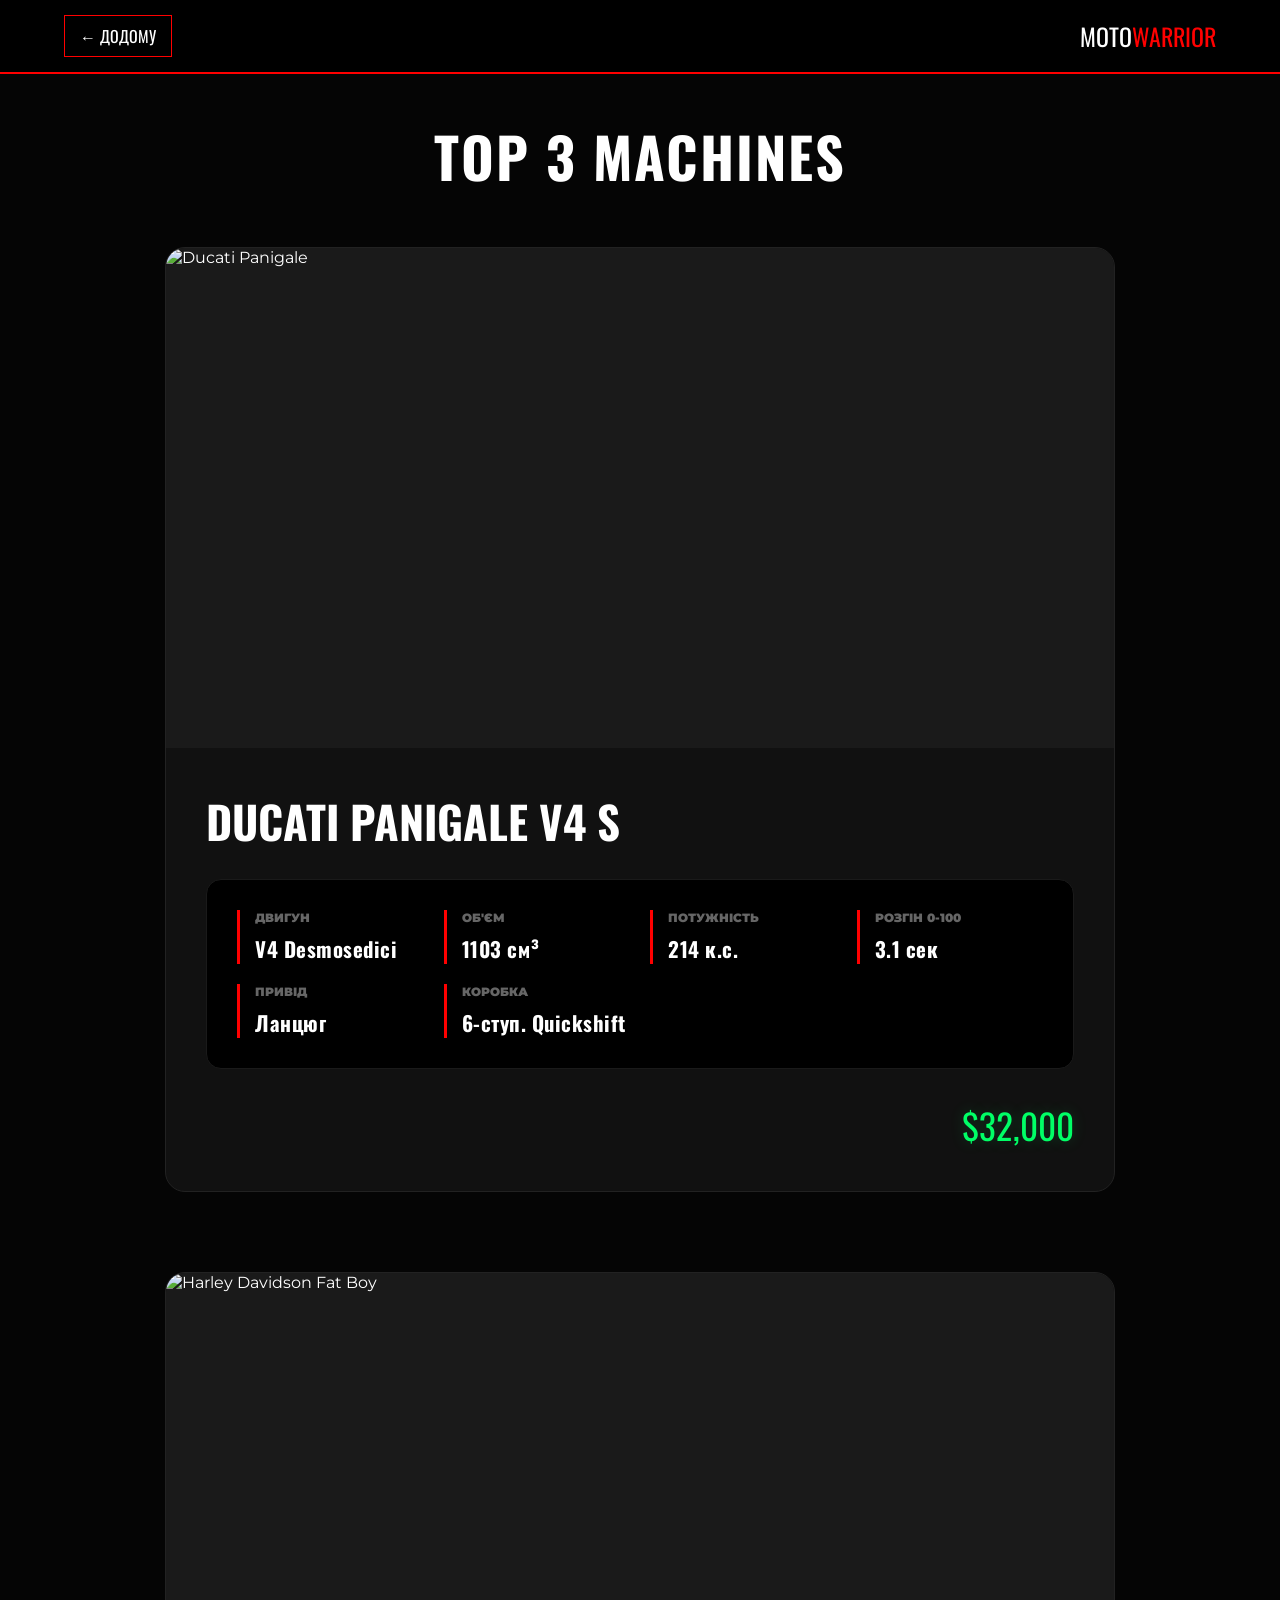
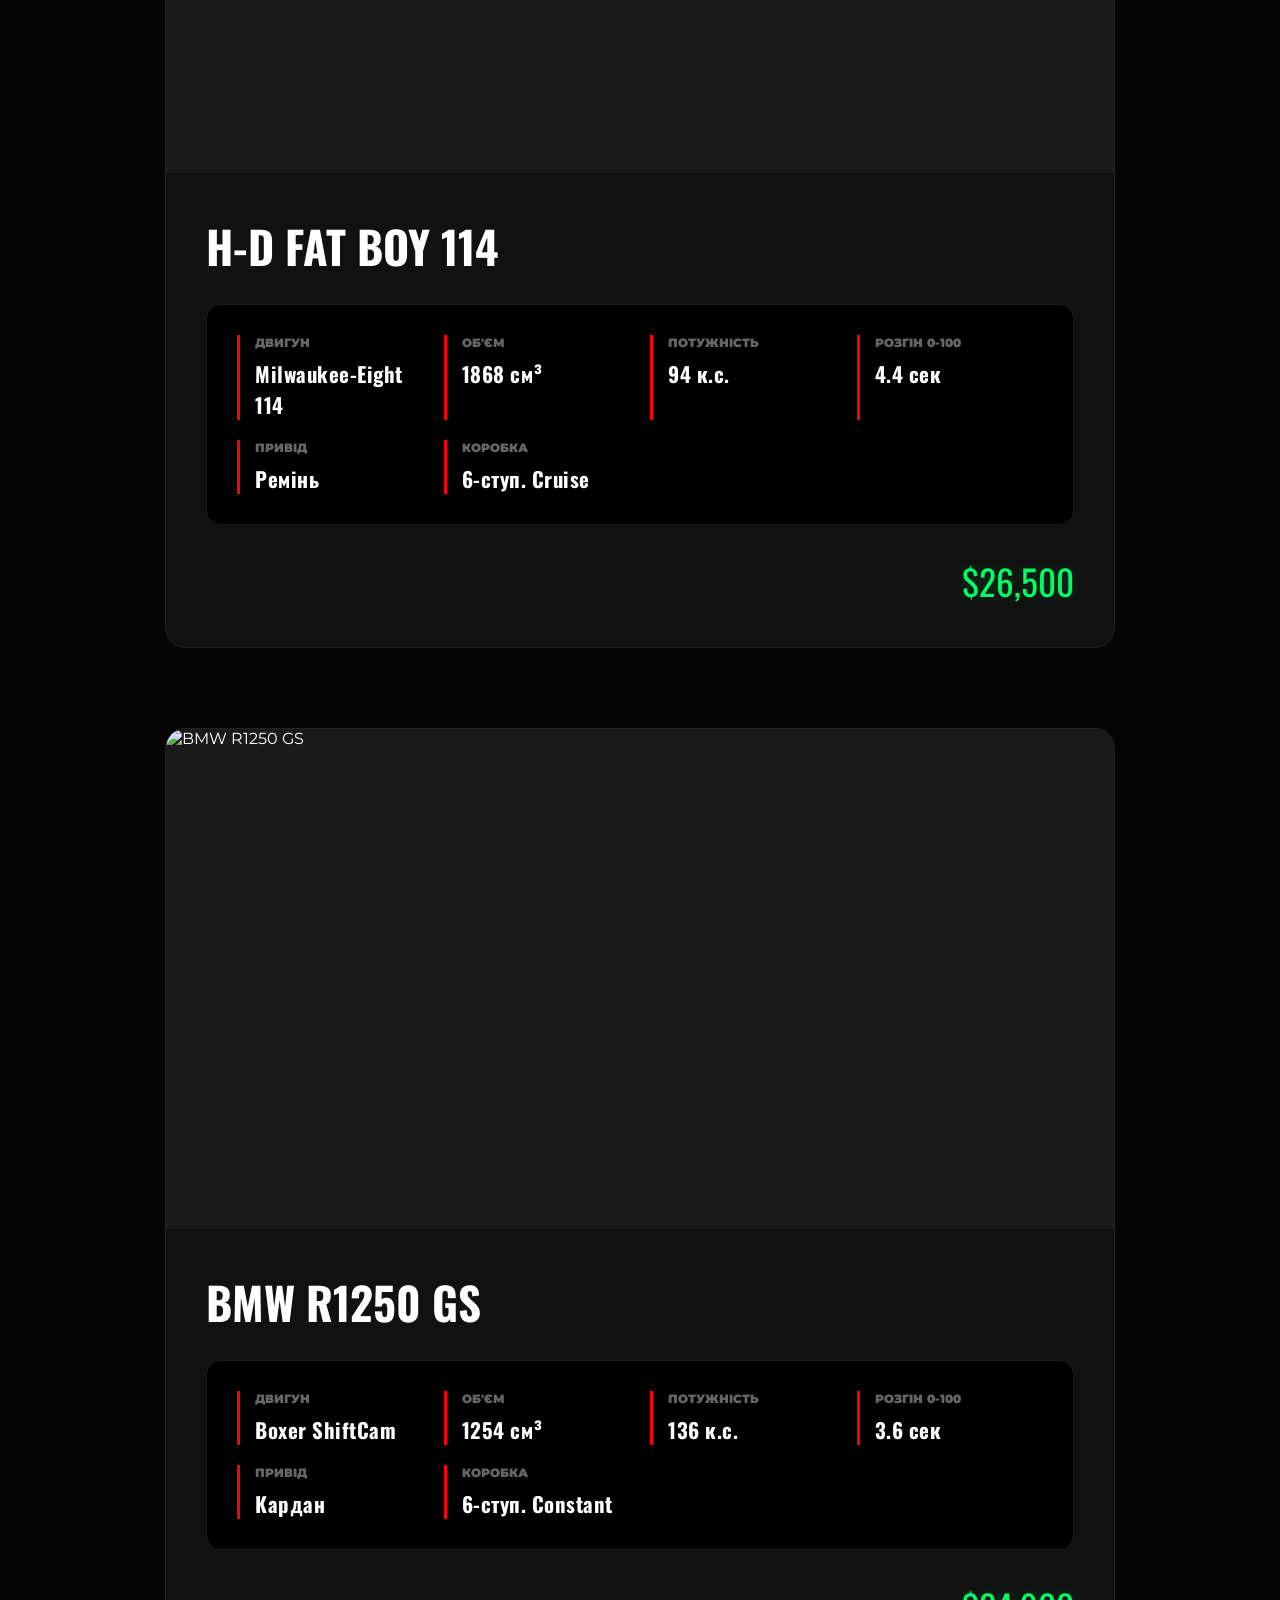
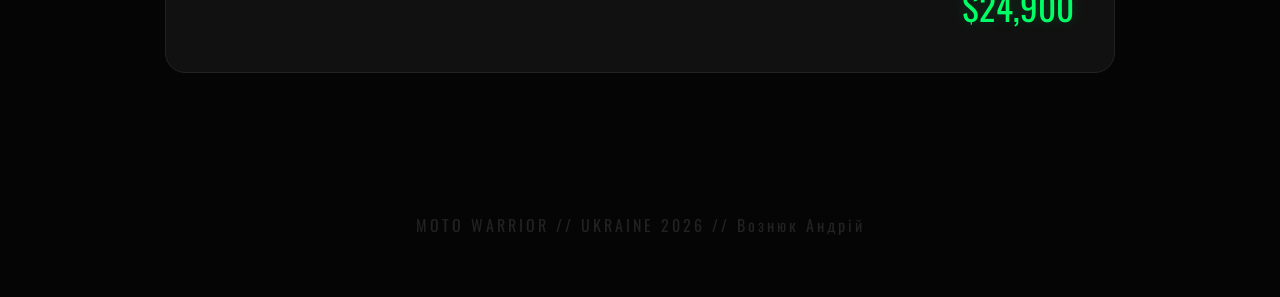
==== catalog.html @ 9e951463 "Add files via upload" ====
<!DOCTYPE html>
<html lang="uk">
<head>
    <meta charset="UTF-8">
    <meta name="viewport" content="width=device-width, initial-scale=1.0">
    <title>ТОП-3 МОНСТРИ | MOTO WARRIOR</title>
    <link href="https://fonts.googleapis.com/css2?family=Oswald:wght@700&family=Montserrat:wght@400;900&display=swap" rel="stylesheet">
    <style>
        :root { --red: #ff0000; --bg: #050505; --card: #111; --green: #00ff66; }
        body { background: var(--bg); color: #fff; margin: 0; font-family: 'Montserrat', sans-serif; }
        
        header { 
            position: sticky; top: 0; background: #000; padding: 15px 5%; 
            border-bottom: 2px solid var(--red); z-index: 1000; display: flex; 
            justify-content: space-between; align-items: center;
        }
        .back-btn { color: #fff; text-decoration: none; font-family: 'Oswald'; text-transform: uppercase; border: 1px solid var(--red); padding: 8px 15px; transition: 0.3s; }
        .back-btn:hover { background: var(--red); }
        .logo { font-family: 'Oswald'; font-size: 24px; text-transform: uppercase; color: #fff; text-decoration: none; }
        .logo span { color: var(--red); }

        .wrapper { max-width: 950px; margin: 40px auto; padding: 0 20px; }
        h1 { font-family: 'Oswald'; font-size: 3.5rem; text-align: center; margin-bottom: 50px; text-transform: uppercase; letter-spacing: 2px; }

        .card { background: var(--card); margin-bottom: 80px; border-radius: 20px; overflow: hidden; border: 1px solid #222; position: relative; }
        
        .img-box { width: 100%; height: 500px; background: #1a1a1a; }
        .img-box img { width: 100%; height: 100%; object-fit: cover; object-position: center; display: block; }

        .info { padding: 40px; }
        .info h2 { font-family: 'Oswald'; font-size: 2.8rem; margin: 0 0 25px 0; color: #fff; text-transform: uppercase; }
        
        /* Специфікації */
        .specs-grid { 
            display: grid; 
            grid-template-columns: repeat(auto-fit, minmax(180px, 1fr)); 
            gap: 20px; 
            background: #000;
            padding: 30px;
            border-radius: 15px;
            border: 1px solid #1a1a1a;
        }
        .s-item { border-left: 3px solid var(--red); padding-left: 15px; }
        .s-item span { display: block; color: #666; font-size: 0.75rem; text-transform: uppercase; font-weight: 900; margin-bottom: 8px; }
        .s-item strong { font-family: 'Oswald'; font-size: 1.3rem; color: #fff; letter-spacing: 0.5px; }

        .price-tag { 
            margin-top: 30px; 
            font-family: 'Oswald'; 
            font-size: 2.2rem; 
            color: var(--green); 
            text-align: right;
            text-shadow: 0 0 15px rgba(0, 255, 102, 0.2);
        }

        @media (max-width: 600px) { 
            .img-box { height: 300px; } 
            .specs-grid { grid-template-columns: 1fr 1fr; padding: 20px; }
            h1 { font-size: 2.5rem; }
        }
    </style>
</head>
<body>

<header>
    <a href="index.html" class="back-btn">← ДОДОМУ</a>
    <a href="index.html" class="logo">MOTO<span>WARRIOR</span></a>
</header>

<div class="wrapper">
    <h1>TOP 3 MACHINES</h1>

    <div class="card">
        <div class="img-box">
            <img src="https://images.unsplash.com/photo-1568772585407-9361f9bf3a87?q=80&w=1200" alt="Ducati Panigale">
        </div>
        <div class="info">
            <h2>Ducati Panigale V4 S</h2>
            <div class="specs-grid">
                <div class="s-item"><span>Двигун</span><strong>V4 Desmosedici</strong></div>
                <div class="s-item"><span>Об'єм</span><strong>1103 см³</strong></div>
                <div class="s-item"><span>Потужність</span><strong>214 к.с.</strong></div>
                <div class="s-item"><span>Розгін 0-100</span><strong>3.1 сек</strong></div>
                <div class="s-item"><span>Привід</span><strong>Ланцюг</strong></div>
                <div class="s-item"><span>Коробка</span><strong>6-ступ. Quickshift</strong></div>
            </div>
            <div class="price-tag">$32,000</div>
        </div>
    </div>

    <div class="card">
        <div class="img-box">
            <img src="https://images.unsplash.com/photo-1558981806-ec527fa84c39?q=80&w=1200" alt="Harley Davidson Fat Boy">
        </div>
        <div class="info">
            <h2>H-D Fat Boy 114</h2>
            <div class="specs-grid">
                <div class="s-item"><span>Двигун</span><strong>Milwaukee-Eight 114</strong></div>
                <div class="s-item"><span>Об'єм</span><strong>1868 см³</strong></div>
                <div class="s-item"><span>Потужність</span><strong>94 к.с.</strong></div>
                <div class="s-item"><span>Розгін 0-100</span><strong>4.4 сек</strong></div>
                <div class="s-item"><span>Привід</span><strong>Ремінь</strong></div>
                <div class="s-item"><span>Коробка</span><strong>6-ступ. Cruise</strong></div>
            </div>
            <div class="price-tag">$26,500</div>
        </div>
    </div>

    <div class="card">
        <div class="img-box">
            <img src="https://images.unsplash.com/photo-1591637333184-19aa84b3e01f?q=80&w=1200" alt="BMW R1250 GS">
        </div>
        <div class="info">
            <h2>BMW R1250 GS</h2>
            <div class="specs-grid">
                <div class="s-item"><span>Двигун</span><strong>Boxer ShiftCam</strong></div>
                <div class="s-item"><span>Об'єм</span><strong>1254 см³</strong></div>
                <div class="s-item"><span>Потужність</span><strong>136 к.с.</strong></div>
                <div class="s-item"><span>Розгін 0-100</span><strong>3.6 сек</strong></div>
                <div class="s-item"><span>Привід</span><strong>Кардан</strong></div>
                <div class="s-item"><span>Коробка</span><strong>6-ступ. Constant</strong></div>
            </div>
            <div class="price-tag">$24,900</div>
        </div>
    </div>

</div>

<footer style="text-align: center; padding: 60px; color: #222; font-family: 'Oswald'; letter-spacing: 3px;">
    MOTO WARRIOR // UKRAINE 2026 // Вознюк Андрій
</footer>

</body>
</html>
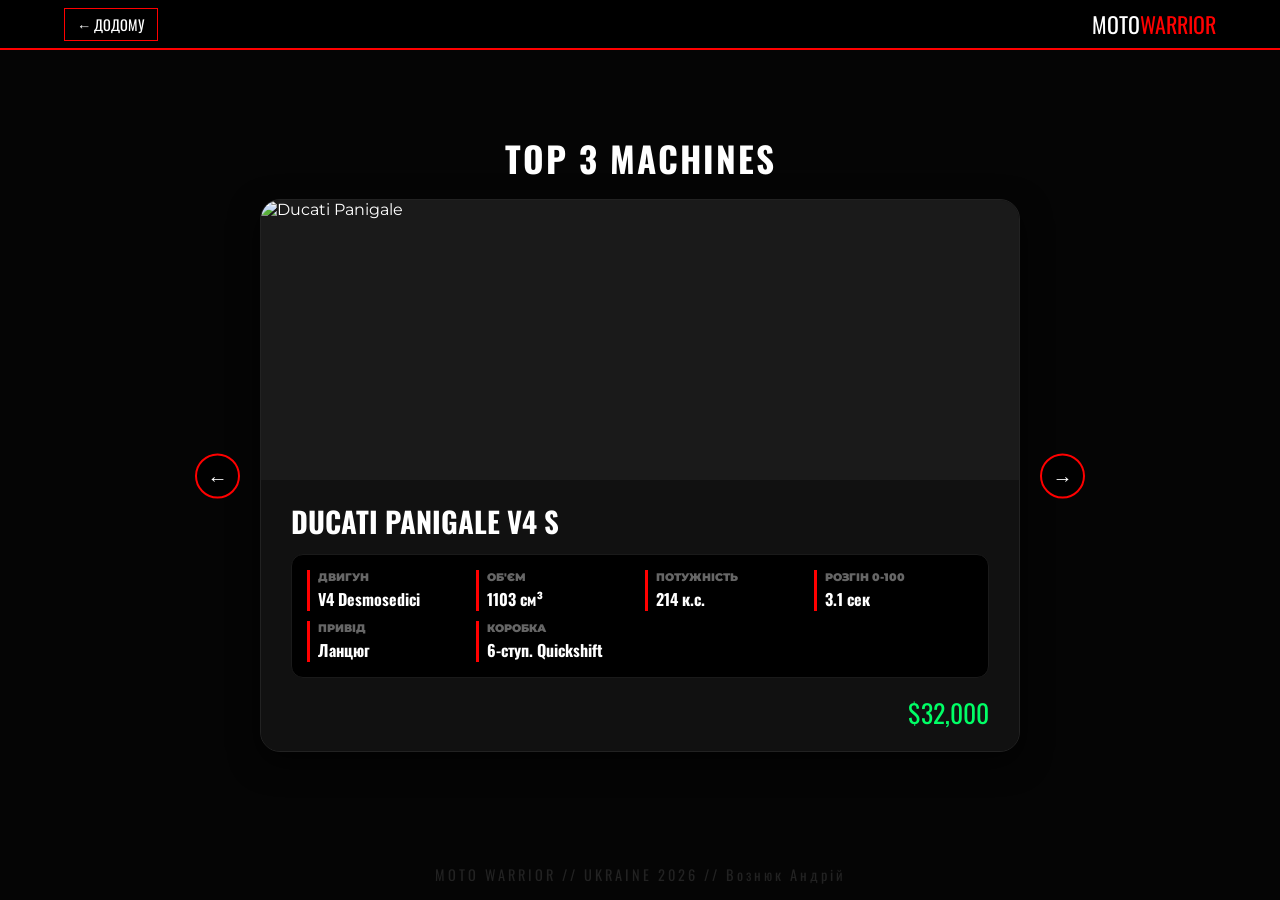
==== commit f835d27e: "catalog.html" ====
--- a/catalog.html
+++ b/catalog.html
@@ -7,56 +7,115 @@
     <link href="https://fonts.googleapis.com/css2?family=Oswald:wght@700&family=Montserrat:wght@400;900&display=swap" rel="stylesheet">
     <style>
         :root { --red: #ff0000; --bg: #050505; --card: #111; --green: #00ff66; }
-        body { background: var(--bg); color: #fff; margin: 0; font-family: 'Montserrat', sans-serif; }
-        
+        
+        html, body { height: 100%; margin: 0; background: var(--bg); color: #fff; font-family: 'Montserrat', sans-serif; overflow: hidden; }
+        body { display: flex; flex-direction: column; justify-content: space-between; }
+
         header { 
-            position: sticky; top: 0; background: #000; padding: 15px 5%; 
+            background: #000; padding: 10px 5%; 
             border-bottom: 2px solid var(--red); z-index: 1000; display: flex; 
             justify-content: space-between; align-items: center;
-        }
-        .back-btn { color: #fff; text-decoration: none; font-family: 'Oswald'; text-transform: uppercase; border: 1px solid var(--red); padding: 8px 15px; transition: 0.3s; }
+            height: 50px; box-sizing: border-box;
+        }
+        .back-btn { color: #fff; text-decoration: none; font-family: 'Oswald'; text-transform: uppercase; border: 1px solid var(--red); padding: 5px 12px; transition: 0.3s; font-size: 0.9rem; }
         .back-btn:hover { background: var(--red); }
-        .logo { font-family: 'Oswald'; font-size: 24px; text-transform: uppercase; color: #fff; text-decoration: none; }
+        .logo { font-family: 'Oswald'; font-size: 22px; text-transform: uppercase; color: #fff; text-decoration: none; }
         .logo span { color: var(--red); }
 
-        .wrapper { max-width: 950px; margin: 40px auto; padding: 0 20px; }
-        h1 { font-family: 'Oswald'; font-size: 3.5rem; text-align: center; margin-bottom: 50px; text-transform: uppercase; letter-spacing: 2px; }
-
-        .card { background: var(--card); margin-bottom: 80px; border-radius: 20px; overflow: hidden; border: 1px solid #222; position: relative; }
-        
-        .img-box { width: 100%; height: 500px; background: #1a1a1a; }
-        .img-box img { width: 100%; height: 100%; object-fit: cover; object-position: center; display: block; }
-
-        .info { padding: 40px; }
-        .info h2 { font-family: 'Oswald'; font-size: 2.8rem; margin: 0 0 25px 0; color: #fff; text-transform: uppercase; }
-        
-        /* Специфікації */
+        .wrapper { max-width: 800px; width: 100%; margin: auto; padding: 0 20px; position: relative; box-sizing: border-box; }
+        h1 { font-family: 'Oswald'; font-size: 2.2rem; text-align: center; margin: 0 0 15px 0; text-transform: uppercase; letter-spacing: 2px; }
+
+        .slider-relative { position: relative; width: 100%; display: flex; align-items: center; }
+
+        .slider-container {
+            overflow: hidden;
+            width: 100%;
+            border-radius: 20px;
+            border: 1px solid #222;
+            background: var(--card);
+            box-shadow: 0 10px 30px rgba(0,0,0,0.7);
+        }
+
+        .slider-track {
+            display: flex;
+            transition: transform 0.6s cubic-bezier(0.25, 1, 0.5, 1);
+            width: 100%;
+        }
+
+        .card { 
+            flex: 0 0 100%;
+            width: 100%;
+            box-sizing: border-box;
+        }
+        
+        .img-box { width: 100%; height: 280px; background: #1a1a1a; }
+        .img-box img { width: 100%; height: 100%; object-fit: cover; display: block; }
+
+        .info { padding: 20px 30px; background: var(--card); }
+        .info h2 { font-family: 'Oswald'; font-size: 1.8rem; margin: 0 0 12px 0; color: #fff; text-transform: uppercase; }
+        
         .specs-grid { 
             display: grid; 
-            grid-template-columns: repeat(auto-fit, minmax(180px, 1fr)); 
-            gap: 20px; 
+            grid-template-columns: repeat(auto-fit, minmax(140px, 1fr)); 
+            gap: 10px; 
             background: #000;
-            padding: 30px;
-            border-radius: 15px;
+            padding: 15px;
+            border-radius: 12px;
             border: 1px solid #1a1a1a;
         }
-        .s-item { border-left: 3px solid var(--red); padding-left: 15px; }
-        .s-item span { display: block; color: #666; font-size: 0.75rem; text-transform: uppercase; font-weight: 900; margin-bottom: 8px; }
-        .s-item strong { font-family: 'Oswald'; font-size: 1.3rem; color: #fff; letter-spacing: 0.5px; }
+        .s-item { border-left: 3px solid var(--red); padding-left: 8px; }
+        .s-item span { display: block; color: #666; font-size: 0.7rem; text-transform: uppercase; font-weight: 900; margin-bottom: 3px; }
+        .s-item strong { font-family: 'Oswald'; font-size: 1rem; color: #fff; }
 
         .price-tag { 
-            margin-top: 30px; 
+            margin-top: 15px; 
             font-family: 'Oswald'; 
-            font-size: 2.2rem; 
+            font-size: 1.6rem; 
             color: var(--green); 
             text-align: right;
-            text-shadow: 0 0 15px rgba(0, 255, 102, 0.2);
-        }
-
-        @media (max-width: 600px) { 
-            .img-box { height: 300px; } 
-            .specs-grid { grid-template-columns: 1fr 1fr; padding: 20px; }
-            h1 { font-size: 2.5rem; }
+        }
+
+        /* Стрілки чітко по центру */
+        .nav-btn {
+            position: absolute;
+            top: 50%;
+            transform: translateY(-50%);
+            background: rgba(0, 0, 0, 0.85);
+            border: 2px solid var(--red);
+            color: white;
+            width: 45px;
+            height: 45px;
+            border-radius: 50%;
+            cursor: pointer;
+            font-family: 'Oswald';
+            font-size: 20px;
+            z-index: 10;
+            transition: 0.3s;
+            display: flex;
+            align-items: center;
+            justify-content: center;
+        }
+        .nav-btn:hover { background: var(--red); box-shadow: 0 0 15px var(--red); }
+        
+        .prev-btn { left: -65px; }
+        .next-btn { right: -65px; }
+
+        .dots-container { display: flex; justify-content: center; gap: 8px; margin-top: 15px; }
+        .dot { width: 9px; height: 9px; background: #333; border-radius: 50%; cursor: pointer; transition: 0.3s; }
+        .dot.active { background: var(--red); transform: scale(1.2); }
+
+        footer {
+            text-align: center; padding: 15px; color: #222; font-family: 'Oswald'; letter-spacing: 3px; font-size: 0.9rem;
+        }
+
+        @media (max-width: 950px) {
+            .prev-btn { left: 10px; }
+            .next-btn { right: 10px; }
+        }
+        @media (max-width: 600px) {
+            .img-box { height: 180px; }
+            .info h2 { font-size: 1.4rem; }
+            .specs-grid { grid-template-columns: 1fr 1fr; }
         }
     </style>
 </head>
@@ -70,66 +129,89 @@
 <div class="wrapper">
     <h1>TOP 3 MACHINES</h1>
 
-    <div class="card">
-        <div class="img-box">
-            <img src="https://images.unsplash.com/photo-1568772585407-9361f9bf3a87?q=80&w=1200" alt="Ducati Panigale">
-        </div>
-        <div class="info">
-            <h2>Ducati Panigale V4 S</h2>
-            <div class="specs-grid">
-                <div class="s-item"><span>Двигун</span><strong>V4 Desmosedici</strong></div>
-                <div class="s-item"><span>Об'єм</span><strong>1103 см³</strong></div>
-                <div class="s-item"><span>Потужність</span><strong>214 к.с.</strong></div>
-                <div class="s-item"><span>Розгін 0-100</span><strong>3.1 сек</strong></div>
-                <div class="s-item"><span>Привід</span><strong>Ланцюг</strong></div>
-                <div class="s-item"><span>Коробка</span><strong>6-ступ. Quickshift</strong></div>
+    <div class="slider-relative">
+        <button class="nav-btn prev-btn" id="prevBtn">←</button>
+        <button class="nav-btn next-btn" id="nextBtn">→</button>
+
+        <div class="slider-container">
+            <div class="slider-track" id="sliderTrack">
+
+                <div class="card">
+                    <div class="img-box">
+                        <img src="https://images.unsplash.com/photo-1568772585407-9361f9bf3a87?q=80&w=1200" alt="Ducati Panigale">
+                    </div>
+                    <div class="info">
+                        <h2>Ducati Panigale V4 S</h2>
+                        <div class="specs-grid">
+                            <div class="s-item"><span>Двигун</span><strong>V4 Desmosedici</strong></div>
+                            <div class="s-item"><span>Об'єм</span><strong>1103 см³</strong></div>
+                            <div class="s-item"><span>Потужність</span><strong>214 к.с.</strong></div>
+                            <div class="s-item"><span>Розгін 0-100</span><strong>3.1 сек</strong></div>
+                            <div class="s-item"><span>Привід</span><strong>Ланцюг</strong></div>
+                            <div class="s-item"><span>Коробка</span><strong>6-ступ. Quickshift</strong></div>
+                        </div>
+                        <div class="price-tag">$32,000</div>
+                    </div>
+                </div>
+
+                <div class="card">
+                    <div class="img-box">
+                        <img src="https://images.unsplash.com/photo-1558981806-ec527fa84c39?q=80&w=1200" alt="Harley Davidson Fat Boy">
+                    </div>
+                    <div class="info">
+                        <h2>H-D Fat Boy 114</h2>
+                        <div class="specs-grid">
+                            <div class="s-item"><span>Двигун</span><strong>Milwaukee-Eight 114</strong></div>
+                            <div class="s-item"><span>Об'єм</span><strong>1868 см³</strong></div>
+                            <div class="s-item"><span>Потужність</span><strong>94 к.с.</strong></div>
+                            <div class="s-item"><span>Розгін 0-100</span><strong>4.4 сек</strong></div>
+                            <div class="s-item"><span>Привід</span><strong>Ремінь</strong></div>
+                            <div class="s-item"><span>Коробка</span><strong>6-ступ. Cruise</strong></div>
+                        </div>
+                        <div class="price-tag">$26,500</div>
+                    </div>
+                </div>
+
+                <div class="card">
+                    <div class="img-box">
+                        <img src="https://images.unsplash.com/photo-1591637333184-19aa84b3e01f?q=80&w=1200" alt="BMW R1250 GS">
+                    </div>
+                    <div class="info">
+                        <h2>BMW R1250 GS</h2>
+                        <div class="specs-grid">
+                            <div class="s-item"><span>Двигун</span><strong>Boxer ShiftCam</strong></div>
+                            <div class="s-item"><span>Об'єм</span><strong>1254 см³</strong></div>
+                            <div class="s-item"><span>Потужність</span><strong>136 к.с.</strong></div>
+                            <div class="s-item"><span>Розгін 0-100</span><strong>3.6 сек</strong></div>
+                            <div class="s-item"><span>Привід</span><strong>Кардан</strong></div>
+                            <div class="s-item"><span>Коробка</span><strong>6-ступ. Constant</strong></div>
+                        </div>
+                        <div class="price-tag">$24,900</div>
+                    </div>
+                </div>
+
             </div>
-            <div class="price-tag">$32,000</div>
         </div>
     </div>
 
-    <div class="card">
-        <div class="img-box">
-            <img src="https://images.unsplash.com/photo-1558981806-ec527fa84c39?q=80&w=1200" alt="Harley Davidson Fat Boy">
-        </div>
-        <div class="info">
-            <h2>H-D Fat Boy 114</h2>
-            <div class="specs-grid">
-                <div class="s-item"><span>Двигун</span><strong>Milwaukee-Eight 114</strong></div>
-                <div class="s-item"><span>Об'єм</span><strong>1868 см³</strong></div>
-                <div class="s-item"><span>Потужність</span><strong>94 к.с.</strong></div>
-                <div class="s-item"><span>Розгін 0-100</span><strong>4.4 сек</strong></div>
-                <div class="s-item"><span>Привід</span><strong>Ремінь</strong></div>
-                <div class="s-item"><span>Коробка</span><strong>6-ступ. Cruise</strong></div>
-            </div>
-            <div class="price-tag">$26,500</div>
-        </div>
-    </div>
-
-    <div class="card">
-        <div class="img-box">
-            <img src="https://images.unsplash.com/photo-1591637333184-19aa84b3e01f?q=80&w=1200" alt="BMW R1250 GS">
-        </div>
-        <div class="info">
-            <h2>BMW R1250 GS</h2>
-            <div class="specs-grid">
-                <div class="s-item"><span>Двигун</span><strong>Boxer ShiftCam</strong></div>
-                <div class="s-item"><span>Об'єм</span><strong>1254 см³</strong></div>
-                <div class="s-item"><span>Потужність</span><strong>136 к.с.</strong></div>
-                <div class="s-item"><span>Розгін 0-100</span><strong>3.6 сек</strong></div>
-                <div class="s-item"><span>Привід</span><strong>Кардан</strong></div>
-                <div class="s-item"><span>Коробка</span><strong>6-ступ. Constant</strong></div>
-            </div>
-            <div class="price-tag">$24,900</div>
-        </div>
-    </div>
-
+    <div class="dots-container" id="dotsContainer"></div>
 </div>
 
-<footer style="text-align: center; padding: 60px; color: #222; font-family: 'Oswald'; letter-spacing: 3px;">
+<footer>
     MOTO WARRIOR // UKRAINE 2026 // Вознюк Андрій
 </footer>
 
-</body>
-</html>
-		+<script>
+    const track = document.getElementById('sliderTrack');
+    const cards = document.querySelectorAll('.card');
+    const prevBtn = document.getElementById('prevBtn');
+    const nextBtn = document.getElementById('nextBtn');
+    const dotsContainer = document.getElementById('dotsContainer');
+
+    let currentIndex = 0;
+    const totalSlides = cards.length;
+    let autoSlideInterval;
+
+    cards.forEach((_, index) => {
+        const dot = document.createElement('div');
+        dot.classList.add('
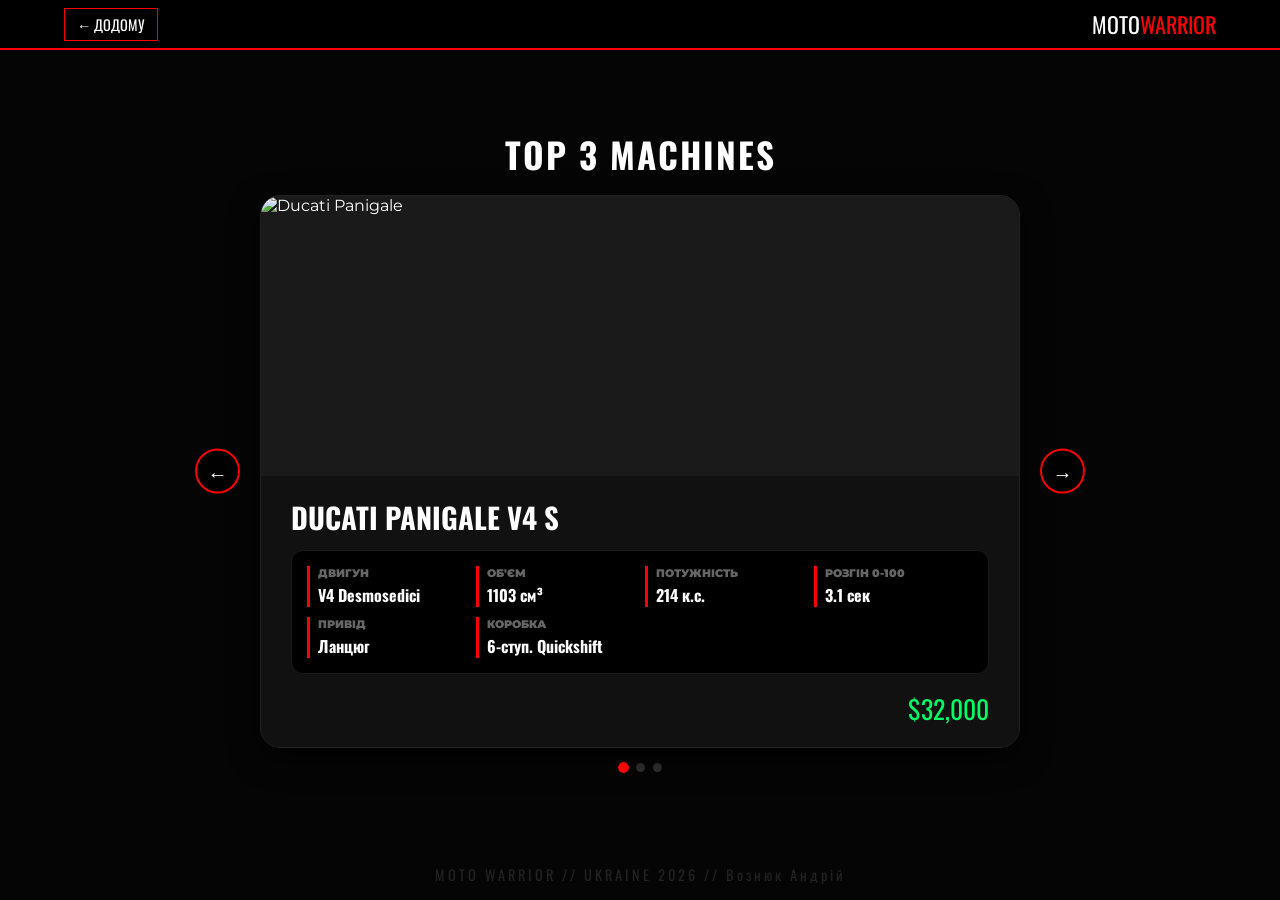
==== commit aa841ba7: "catalog.html" ====
--- a/catalog.html
+++ b/catalog.html
@@ -8,7 +8,7 @@
     <style>
         :root { --red: #ff0000; --bg: #050505; --card: #111; --green: #00ff66; }
         
-        html, body { height: 100%; margin: 0; background: var(--bg); color: #fff; font-family: 'Montserrat', sans-serif; overflow: hidden; }
+        html, body { height: 100%; margin: 0; background: var(--bg); color: #fff; font-family: 'Montserrat', sans-serif; overflow-x: hidden; }
         body { display: flex; flex-direction: column; justify-content: space-between; }
 
         header { 
@@ -22,7 +22,7 @@
         .logo { font-family: 'Oswald'; font-size: 22px; text-transform: uppercase; color: #fff; text-decoration: none; }
         .logo span { color: var(--red); }
 
-        .wrapper { max-width: 800px; width: 100%; margin: auto; padding: 0 20px; position: relative; box-sizing: border-box; }
+        .wrapper { max-width: 800px; width: 100%; margin: auto; padding: 20px; position: relative; box-sizing: border-box; }
         h1 { font-family: 'Oswald'; font-size: 2.2rem; text-align: center; margin: 0 0 15px 0; text-transform: uppercase; letter-spacing: 2px; }
 
         .slider-relative { position: relative; width: 100%; display: flex; align-items: center; }
@@ -75,7 +75,6 @@
             text-align: right;
         }
 
-        /* Стрілки чітко по центру */
         .nav-btn {
             position: absolute;
             top: 50%;
@@ -212,6 +211,62 @@
     const totalSlides = cards.length;
     let autoSlideInterval;
 
+    // Створення точок
     cards.forEach((_, index) => {
         const dot = document.createElement('div');
-        dot.classList.add('
+        dot.classList.add('dot');
+        if (index === 0) dot.classList.add('active');
+        dot.addEventListener('click', () => {
+            goToSlide(index);
+            resetAutoSlide(); // Скидаємо 5 секунд спокою спочатку при ручному виборі
+        });
+        dotsContainer.appendChild(dot);
+    });
+
+    const dots = document.querySelectorAll('.dot');
+
+    function goToSlide(index) {
+        if (index < 0) {
+            currentIndex = totalSlides - 1;
+        } else if (index >= totalSlides) {
+            currentIndex = 0;
+        } else {
+            currentIndex = index;
+        }
+        track.style.transform = `translateX(-${currentIndex * 100}%)`;
+        dots.forEach(dot => dot.classList.remove('active'));
+        dots[currentIndex].classList.add('active');
+    }
+
+    nextBtn.addEventListener('click', () => {
+        goToSlide(currentIndex + 1);
+        resetAutoSlide();
+    });
+
+    prevBtn.addEventListener('click', () => {
+        goToSlide(currentIndex - 1);
+        resetAutoSlide();
+    });
+
+    // Запуск таймера на 5 секунд
+    function startAutoSlide() {
+        autoSlideInterval = setInterval(() => {
+            goToSlide(currentIndex + 1);
+        }, 5000);
+    }
+
+    // Скидання відліку, коли користувач щось натиснув (щоб він отримав нові 5 секунд спокою)
+    function resetAutoSlide() {
+        clearInterval(autoSlideInterval);
+        startAutoSlide();
+    }
+
+    startAutoSlide();
+
+    window.addEventListener('resize', () => {
+        track.style.transform = `translateX(-${currentIndex * 100}%)`;
+    });
+</script>
+
+</body>
+</html>
